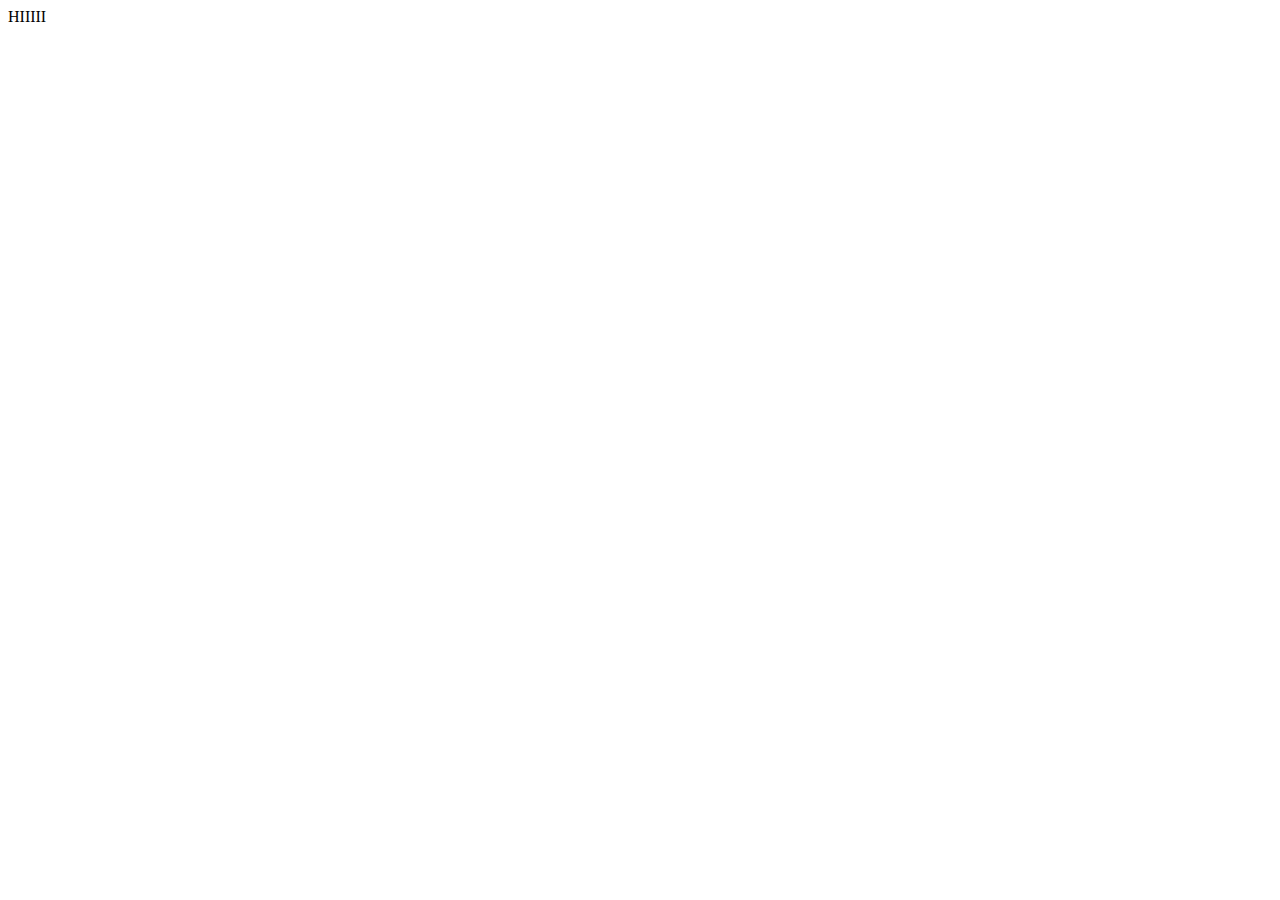
==== index.html @ 4cc230ca "Update index.html" ====
<!DOCTYPE html>
<html>
<head>
	<meta charset="utf-8">
	<meta name="viewport" content="width=device-width, initial-scale=1">
	<title>Sample File</title>
	<!-- <link rel="stylesheet" type="text/css" href="style.css"> -->
</head>
<body>
	HIIIII  
</body>
</html>
---- style.css ----
body{
	/* this is the outermost element on your page*/
	background: yellow;
}
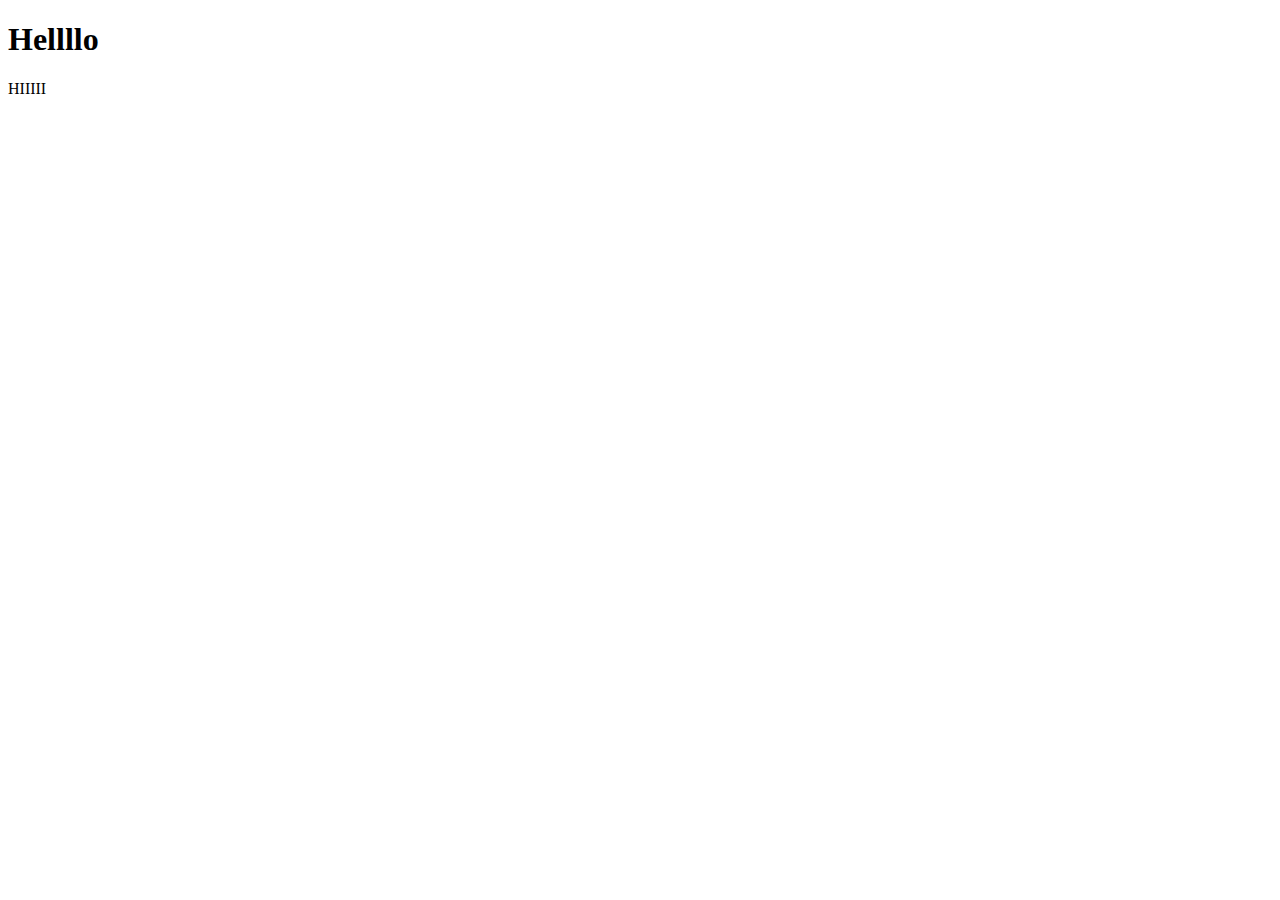
==== commit 9173682a: "Update index.html" ====
--- a/index.html
+++ b/index.html
@@ -5,6 +5,7 @@
 	<meta name="viewport" content="width=device-width, initial-scale=1">
 	<title>Sample File</title>
 	<!-- <link rel="stylesheet" type="text/css" href="style.css"> -->
+	<h1> Hellllo </h1>
 </head>
 <body>
 	HIIIII  
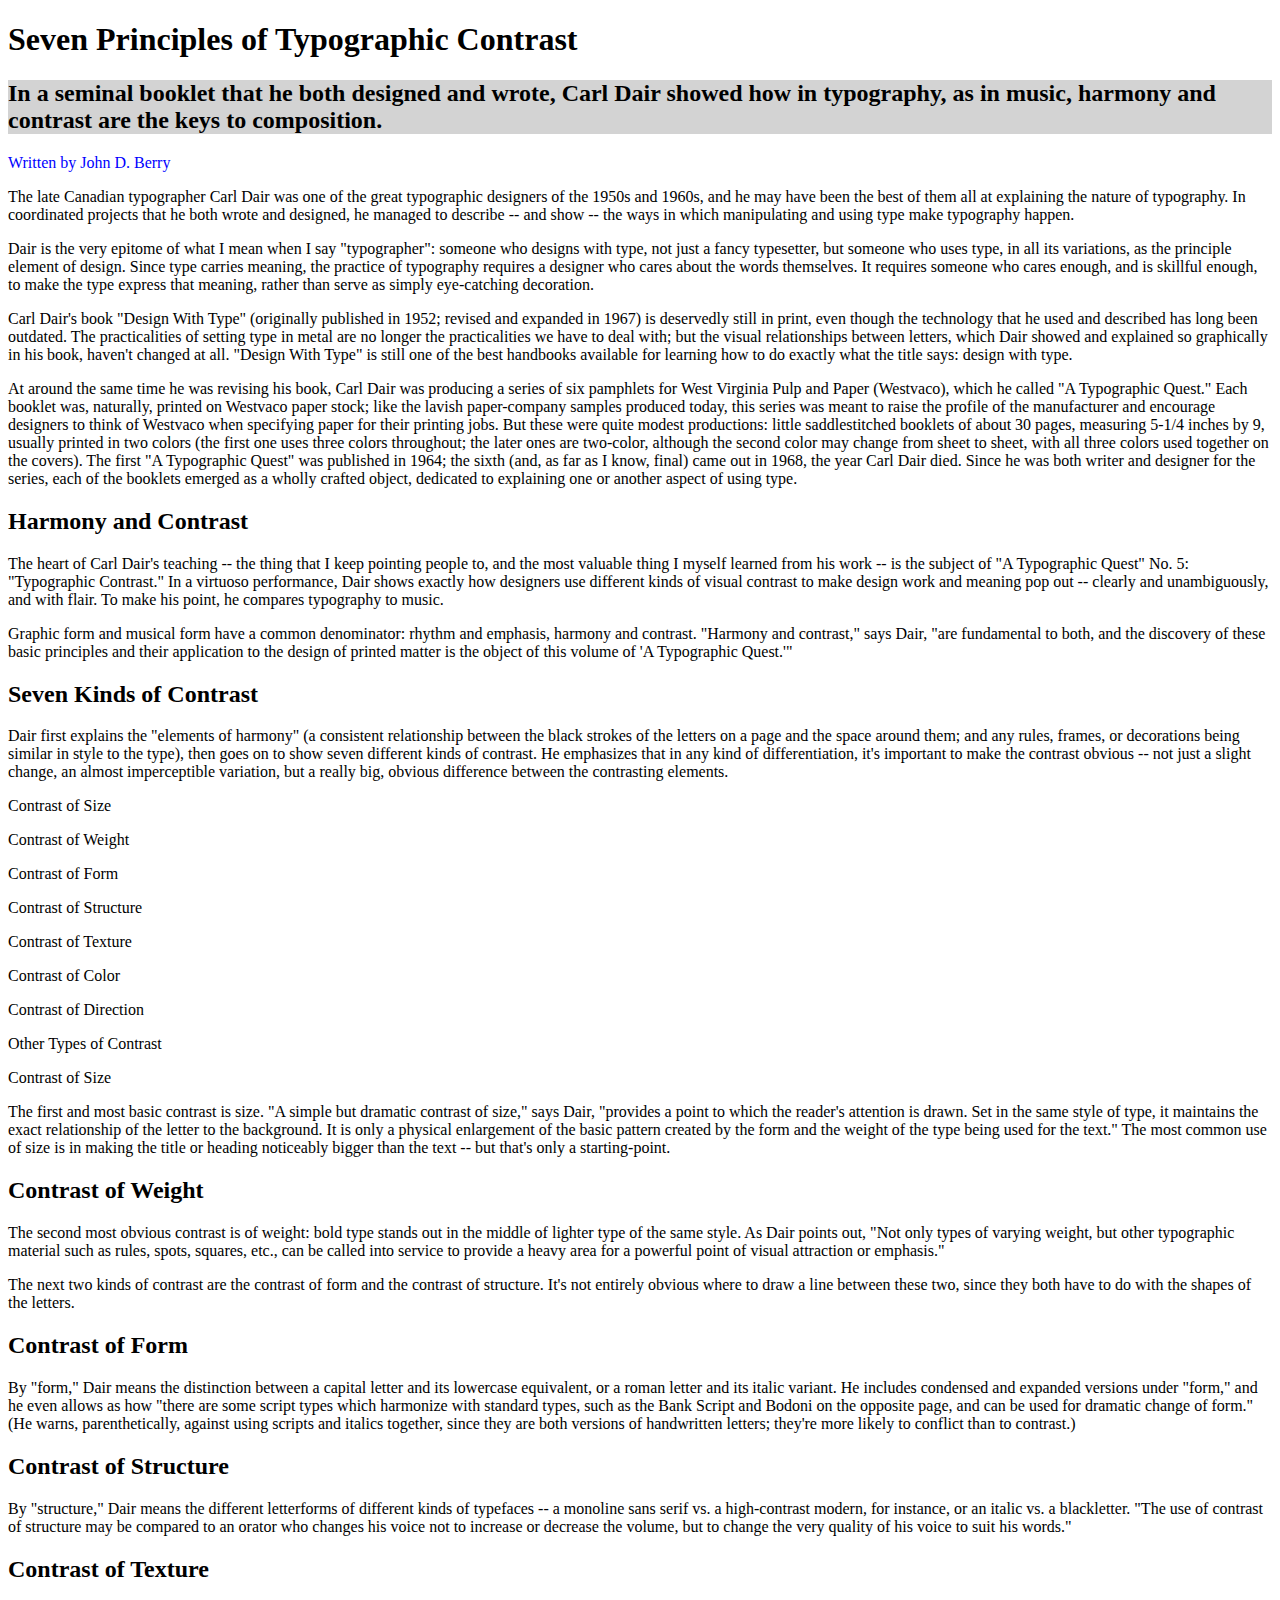
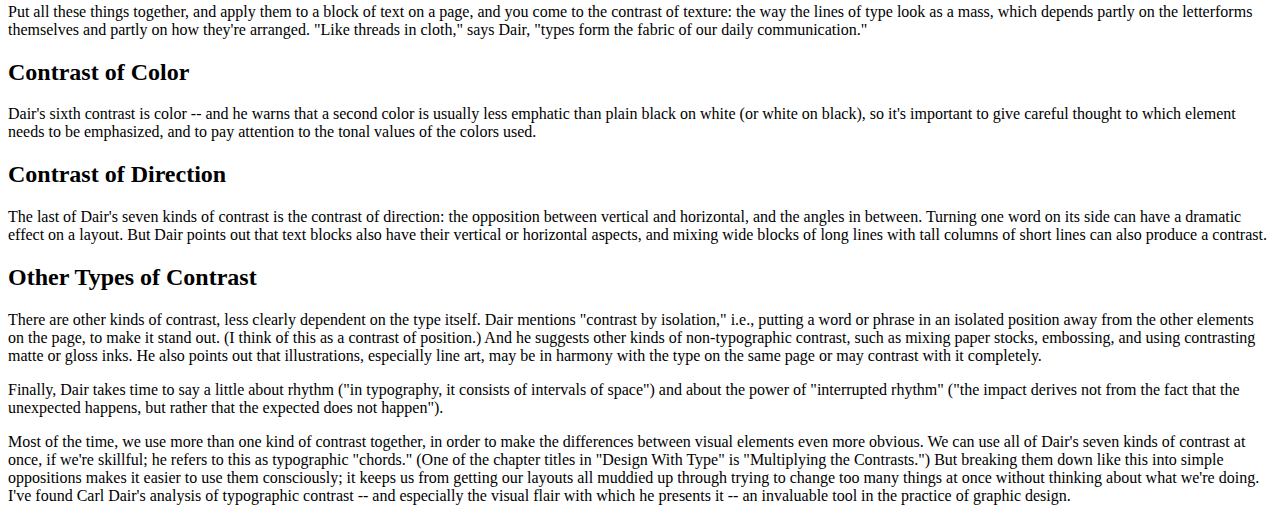
==== commit 5ff8ba33: "Add files via upload" ====
--- a/index.html
+++ b/index.html
@@ -1,13 +1,160 @@
 <!DOCTYPE html>
 <html>
-<head>
-	<meta charset="utf-8">
-	<meta name="viewport" content="width=device-width, initial-scale=1">
-	<title>Sample File</title>
-	<!-- <link rel="stylesheet" type="text/css" href="style.css"> -->
-	<h1> Hellllo </h1>
-</head>
-<body>
-	HIIIII  
-</body>
-</html>
+	<head>
+		<title>HTML Semantic Markup Exercise</title>
+		<meta charset="utf-8">
+		<meta name="viewport" content="width=device-width, initial-scale=1">
+	</head>
+	<body>
+
+		<h1> Seven Principles of Typographic Contrast </h1>
+
+
+		<h2 style="background-color:LightGray;">
+In a seminal booklet that he both designed and wrote, Carl Dair showed how in typography, as in music, harmony and contrast are the keys to composition.</h2>
+
+<p style="color:blue;">Written by John D. Berry
+</p>
+
+
+<p>The late Canadian typographer Carl Dair was one of the great typographic designers of the 1950s and 1960s, and he may have been the best of them all at explaining the nature of typography. In coordinated projects that he both wrote and designed, he managed to describe -- and show -- the ways in which manipulating and using type make typography happen. 
+</p>
+
+<p>
+Dair is the very epitome of what I mean when I say "typographer": someone who designs with type, not just a fancy typesetter, but someone who uses type, in all its variations, as the principle element of design. Since type carries meaning, the practice of typography requires a designer who cares about the words themselves. It requires someone who cares enough, and is skillful enough, to make the type express that meaning, rather than serve as simply eye-catching decoration.
+</p>
+
+<p>
+Carl Dair's book "Design With Type" (originally published in 1952; revised and expanded in 1967) is deservedly still in print, even though the technology that he used and described has long been outdated. The practicalities of setting type in metal are no longer the practicalities we have to deal with; but the visual relationships between letters, which Dair showed and explained so graphically in his book, haven't changed at all. "Design With Type" is still one of the best handbooks available for learning how to do exactly what the title says: design with type.
+</p>
+
+<p>
+
+At around the same time he was revising his book, Carl Dair was producing a series of six pamphlets for West Virginia Pulp and Paper (Westvaco), which he called "A Typographic Quest." Each booklet was, naturally, printed on Westvaco paper stock; like the lavish paper-company samples produced today, this series was meant to raise the profile of the manufacturer and encourage designers to think of Westvaco when specifying paper for their printing jobs. But these were quite modest productions: little saddlestitched booklets of about 30 pages, measuring 5-1/4 inches by 9, usually printed in two colors (the first one uses three colors throughout; the later ones are two-color, although the second color may change from sheet to sheet, with all three colors used together on the covers). The first "A Typographic Quest" was published in 1964; the sixth (and, as far as I know, final) came out in 1968, the year Carl Dair died. Since he was both writer and designer for the series, each of the booklets emerged as a wholly crafted object, dedicated to explaining one or another aspect of using type.
+</p>
+
+
+<h2>
+Harmony and Contrast
+</h2>
+
+<p>
+The heart of Carl Dair's teaching -- the thing that I keep pointing people to, and the most valuable thing I myself learned from his work -- is the subject of "A Typographic Quest" No. 5: "Typographic Contrast." In a virtuoso performance, Dair shows exactly how designers use different kinds of visual contrast to make design work and meaning pop out -- clearly and unambiguously, and with flair. To make his point, he compares typography to music.
+</p>
+
+<p>
+
+Graphic form and musical form have a common denominator: rhythm and emphasis, harmony and contrast. "Harmony and contrast," says Dair, "are fundamental to both, and the discovery of these basic principles and their application to the design of printed matter is the object of this volume of 'A Typographic Quest.'"
+</p>
+
+<h2>
+
+Seven Kinds of Contrast
+</h2>
+
+<p>
+
+Dair first explains the "elements of harmony" (a consistent relationship between the black strokes of the letters on a page and the space around them; and any rules, frames, or decorations being similar in style to the type), then goes on to show seven different kinds of contrast. He emphasizes that in any kind of differentiation, it's important to make the contrast obvious -- not just a slight change, an almost imperceptible variation, but a really big, obvious difference between the contrasting elements.
+</p>
+
+<p>
+Contrast of Size
+</p>
+<p>
+Contrast of Weight
+</p>
+<p>
+Contrast of Form
+</p>
+<p>
+Contrast of Structure
+</p>
+<p>
+Contrast of Texture
+</p>
+<p>
+Contrast of Color
+</p>
+<p>
+Contrast of Direction
+</p>
+<p>
+Other Types of Contrast
+</p>
+<p>
+
+Contrast of Size
+</p>
+<p>
+
+The first and most basic contrast is size. "A simple but dramatic contrast of size," says Dair, "provides a point to which the reader's attention is drawn. Set in the same style of type, it maintains the exact relationship of the letter to the background. It is only a physical enlargement of the basic pattern created by the form and the weight of the type being used for the text." The most common use of size is in making the title or heading noticeably bigger than the text -- but that's only a starting-point.
+</p>
+
+<h2>
+
+Contrast of Weight
+</h2>
+<p>
+
+The second most obvious contrast is of weight: bold type stands out in the middle of lighter type of the same style. As Dair points out, "Not only types of varying weight, but other typographic material such as rules, spots, squares, etc., can be called into service to provide a heavy area for a powerful point of visual attraction or emphasis."
+</p>
+<p>
+
+The next two kinds of contrast are the contrast of form and the contrast of structure. It's not entirely obvious where to draw a line between these two, since they both have to do with the shapes of the letters.
+</p>
+<h2>
+
+
+Contrast of Form
+</h2>
+<p>
+By "form," Dair means the distinction between a capital letter and its lowercase equivalent, or a roman letter and its italic variant. He includes condensed and expanded versions under "form," and he even allows as how "there are some script types which harmonize with standard types, such as the Bank Script and Bodoni on the opposite page, and can be used for dramatic change of form." (He warns, parenthetically, against using scripts and italics together, since they are both versions of handwritten letters; they're more likely to conflict than to contrast.)
+</p>
+<h2>
+
+Contrast of Structure
+</h2>
+<p>
+
+By "structure," Dair means the different letterforms of different kinds of typefaces -- a monoline sans serif vs. a high-contrast modern, for instance, or an italic vs. a blackletter. "The use of contrast of structure may be compared to an orator who changes his voice not to increase or decrease the volume, but to change the very quality of his voice to suit his words."
+</p>
+<h2>
+
+Contrast of Texture
+</h2>
+<p>
+
+Put all these things together, and apply them to a block of text on a page, and you come to the contrast of texture: the way the lines of type look as a mass, which depends partly on the letterforms themselves and partly on how they're arranged. "Like threads in cloth," says Dair, "types form the fabric of our daily communication."
+</p>
+<h2>
+
+
+Contrast of Color
+</h2>
+<p>
+Dair's sixth contrast is color -- and he warns that a second color is usually less emphatic than plain black on white (or white on black), so it's important to give careful thought to which element needs to be emphasized, and to pay attention to the tonal values of the colors used.
+</p>
+<h2>
+Contrast of Direction
+</h2>
+<p>
+
+The last of Dair's seven kinds of contrast is the contrast of direction: the opposition between vertical and horizontal, and the angles in between. Turning one word on its side can have a dramatic effect on a layout. But Dair points out that text blocks also have their vertical or horizontal aspects, and mixing wide blocks of long lines with tall columns of short lines can also produce a contrast.
+</p>
+<h2>
+
+Other Types of Contrast
+</h2>
+<p>
+There are other kinds of contrast, less clearly dependent on the type itself. Dair mentions "contrast by isolation," i.e., putting a word or phrase in an isolated position away from the other elements on the page, to make it stand out. (I think of this as a contrast of position.) And he suggests other kinds of non-typographic contrast, such as mixing paper stocks, embossing, and using contrasting matte or gloss inks. He also points out that illustrations, especially line art, may be in harmony with the type on the same page or may contrast with it completely.
+</p>
+<p>
+
+Finally, Dair takes time to say a little about rhythm ("in typography, it consists of intervals of space") and about the power of "interrupted rhythm" ("the impact derives not from the fact that the unexpected happens, but rather that the expected does not happen").
+</p>
+<p>
+
+Most of the time, we use more than one kind of contrast together, in order to make the differences between visual elements even more obvious. We can use all of Dair's seven kinds of contrast at once, if we're skillful; he refers to this as typographic "chords." (One of the chapter titles in "Design With Type" is "Multiplying the Contrasts.") But breaking them down like this into simple oppositions makes it easier to use them consciously; it keeps us from getting our layouts all muddied up through trying to change too many things at once without thinking about what we're doing. I've found Carl Dair's analysis of typographic contrast -- and especially the visual flair with which he presents it -- an invaluable tool in the practice of graphic design.
+</p>
+	</body>
+</html>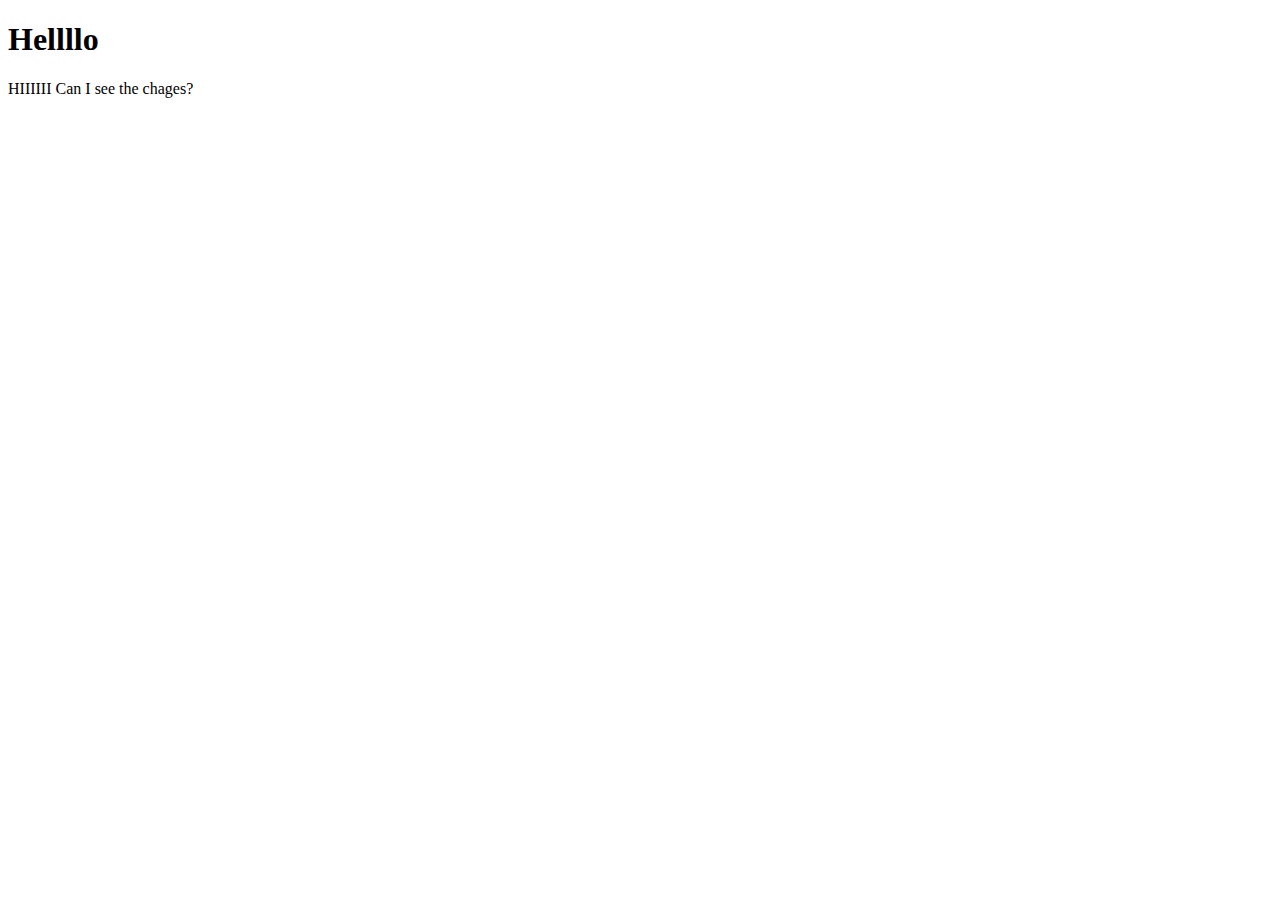
==== commit 32d66a2e: "Add files via upload" ====
--- a/index.html
+++ b/index.html
@@ -1,160 +1,13 @@
 <!DOCTYPE html>
 <html>
-	<head>
-		<title>HTML Semantic Markup Exercise</title>
-		<meta charset="utf-8">
-		<meta name="viewport" content="width=device-width, initial-scale=1">
-	</head>
-	<body>
-
-		<h1> Seven Principles of Typographic Contrast </h1>
-
-
-		<h2 style="background-color:LightGray;">
-In a seminal booklet that he both designed and wrote, Carl Dair showed how in typography, as in music, harmony and contrast are the keys to composition.</h2>
-
-<p style="color:blue;">Written by John D. Berry
-</p>
-
-
-<p>The late Canadian typographer Carl Dair was one of the great typographic designers of the 1950s and 1960s, and he may have been the best of them all at explaining the nature of typography. In coordinated projects that he both wrote and designed, he managed to describe -- and show -- the ways in which manipulating and using type make typography happen. 
-</p>
-
-<p>
-Dair is the very epitome of what I mean when I say "typographer": someone who designs with type, not just a fancy typesetter, but someone who uses type, in all its variations, as the principle element of design. Since type carries meaning, the practice of typography requires a designer who cares about the words themselves. It requires someone who cares enough, and is skillful enough, to make the type express that meaning, rather than serve as simply eye-catching decoration.
-</p>
-
-<p>
-Carl Dair's book "Design With Type" (originally published in 1952; revised and expanded in 1967) is deservedly still in print, even though the technology that he used and described has long been outdated. The practicalities of setting type in metal are no longer the practicalities we have to deal with; but the visual relationships between letters, which Dair showed and explained so graphically in his book, haven't changed at all. "Design With Type" is still one of the best handbooks available for learning how to do exactly what the title says: design with type.
-</p>
-
-<p>
-
-At around the same time he was revising his book, Carl Dair was producing a series of six pamphlets for West Virginia Pulp and Paper (Westvaco), which he called "A Typographic Quest." Each booklet was, naturally, printed on Westvaco paper stock; like the lavish paper-company samples produced today, this series was meant to raise the profile of the manufacturer and encourage designers to think of Westvaco when specifying paper for their printing jobs. But these were quite modest productions: little saddlestitched booklets of about 30 pages, measuring 5-1/4 inches by 9, usually printed in two colors (the first one uses three colors throughout; the later ones are two-color, although the second color may change from sheet to sheet, with all three colors used together on the covers). The first "A Typographic Quest" was published in 1964; the sixth (and, as far as I know, final) came out in 1968, the year Carl Dair died. Since he was both writer and designer for the series, each of the booklets emerged as a wholly crafted object, dedicated to explaining one or another aspect of using type.
-</p>
-
-
-<h2>
-Harmony and Contrast
-</h2>
-
-<p>
-The heart of Carl Dair's teaching -- the thing that I keep pointing people to, and the most valuable thing I myself learned from his work -- is the subject of "A Typographic Quest" No. 5: "Typographic Contrast." In a virtuoso performance, Dair shows exactly how designers use different kinds of visual contrast to make design work and meaning pop out -- clearly and unambiguously, and with flair. To make his point, he compares typography to music.
-</p>
-
-<p>
-
-Graphic form and musical form have a common denominator: rhythm and emphasis, harmony and contrast. "Harmony and contrast," says Dair, "are fundamental to both, and the discovery of these basic principles and their application to the design of printed matter is the object of this volume of 'A Typographic Quest.'"
-</p>
-
-<h2>
-
-Seven Kinds of Contrast
-</h2>
-
-<p>
-
-Dair first explains the "elements of harmony" (a consistent relationship between the black strokes of the letters on a page and the space around them; and any rules, frames, or decorations being similar in style to the type), then goes on to show seven different kinds of contrast. He emphasizes that in any kind of differentiation, it's important to make the contrast obvious -- not just a slight change, an almost imperceptible variation, but a really big, obvious difference between the contrasting elements.
-</p>
-
-<p>
-Contrast of Size
-</p>
-<p>
-Contrast of Weight
-</p>
-<p>
-Contrast of Form
-</p>
-<p>
-Contrast of Structure
-</p>
-<p>
-Contrast of Texture
-</p>
-<p>
-Contrast of Color
-</p>
-<p>
-Contrast of Direction
-</p>
-<p>
-Other Types of Contrast
-</p>
-<p>
-
-Contrast of Size
-</p>
-<p>
-
-The first and most basic contrast is size. "A simple but dramatic contrast of size," says Dair, "provides a point to which the reader's attention is drawn. Set in the same style of type, it maintains the exact relationship of the letter to the background. It is only a physical enlargement of the basic pattern created by the form and the weight of the type being used for the text." The most common use of size is in making the title or heading noticeably bigger than the text -- but that's only a starting-point.
-</p>
-
-<h2>
-
-Contrast of Weight
-</h2>
-<p>
-
-The second most obvious contrast is of weight: bold type stands out in the middle of lighter type of the same style. As Dair points out, "Not only types of varying weight, but other typographic material such as rules, spots, squares, etc., can be called into service to provide a heavy area for a powerful point of visual attraction or emphasis."
-</p>
-<p>
-
-The next two kinds of contrast are the contrast of form and the contrast of structure. It's not entirely obvious where to draw a line between these two, since they both have to do with the shapes of the letters.
-</p>
-<h2>
-
-
-Contrast of Form
-</h2>
-<p>
-By "form," Dair means the distinction between a capital letter and its lowercase equivalent, or a roman letter and its italic variant. He includes condensed and expanded versions under "form," and he even allows as how "there are some script types which harmonize with standard types, such as the Bank Script and Bodoni on the opposite page, and can be used for dramatic change of form." (He warns, parenthetically, against using scripts and italics together, since they are both versions of handwritten letters; they're more likely to conflict than to contrast.)
-</p>
-<h2>
-
-Contrast of Structure
-</h2>
-<p>
-
-By "structure," Dair means the different letterforms of different kinds of typefaces -- a monoline sans serif vs. a high-contrast modern, for instance, or an italic vs. a blackletter. "The use of contrast of structure may be compared to an orator who changes his voice not to increase or decrease the volume, but to change the very quality of his voice to suit his words."
-</p>
-<h2>
-
-Contrast of Texture
-</h2>
-<p>
-
-Put all these things together, and apply them to a block of text on a page, and you come to the contrast of texture: the way the lines of type look as a mass, which depends partly on the letterforms themselves and partly on how they're arranged. "Like threads in cloth," says Dair, "types form the fabric of our daily communication."
-</p>
-<h2>
-
-
-Contrast of Color
-</h2>
-<p>
-Dair's sixth contrast is color -- and he warns that a second color is usually less emphatic than plain black on white (or white on black), so it's important to give careful thought to which element needs to be emphasized, and to pay attention to the tonal values of the colors used.
-</p>
-<h2>
-Contrast of Direction
-</h2>
-<p>
-
-The last of Dair's seven kinds of contrast is the contrast of direction: the opposition between vertical and horizontal, and the angles in between. Turning one word on its side can have a dramatic effect on a layout. But Dair points out that text blocks also have their vertical or horizontal aspects, and mixing wide blocks of long lines with tall columns of short lines can also produce a contrast.
-</p>
-<h2>
-
-Other Types of Contrast
-</h2>
-<p>
-There are other kinds of contrast, less clearly dependent on the type itself. Dair mentions "contrast by isolation," i.e., putting a word or phrase in an isolated position away from the other elements on the page, to make it stand out. (I think of this as a contrast of position.) And he suggests other kinds of non-typographic contrast, such as mixing paper stocks, embossing, and using contrasting matte or gloss inks. He also points out that illustrations, especially line art, may be in harmony with the type on the same page or may contrast with it completely.
-</p>
-<p>
-
-Finally, Dair takes time to say a little about rhythm ("in typography, it consists of intervals of space") and about the power of "interrupted rhythm" ("the impact derives not from the fact that the unexpected happens, but rather that the expected does not happen").
-</p>
-<p>
-
-Most of the time, we use more than one kind of contrast together, in order to make the differences between visual elements even more obvious. We can use all of Dair's seven kinds of contrast at once, if we're skillful; he refers to this as typographic "chords." (One of the chapter titles in "Design With Type" is "Multiplying the Contrasts.") But breaking them down like this into simple oppositions makes it easier to use them consciously; it keeps us from getting our layouts all muddied up through trying to change too many things at once without thinking about what we're doing. I've found Carl Dair's analysis of typographic contrast -- and especially the visual flair with which he presents it -- an invaluable tool in the practice of graphic design.
-</p>
-	</body>
-</html>+<head>
+	<meta charset="utf-8">
+	<meta name="viewport" content="width=device-width, initial-scale=1">
+	<title>Sample File</title>
+	<!-- <link rel="stylesheet" type="text/css" href="style.css"> -->
+	<h1> Hellllo </h1>
+</head>
+<body>
+	HIIIIII Can I see the chages?
+</body>
+</html>
--- a/style.css
+++ b/style.css
@@ -0,0 +1,4 @@
+body{
+	/* this is the outermost element on your page*/
+	background: yellow;
+}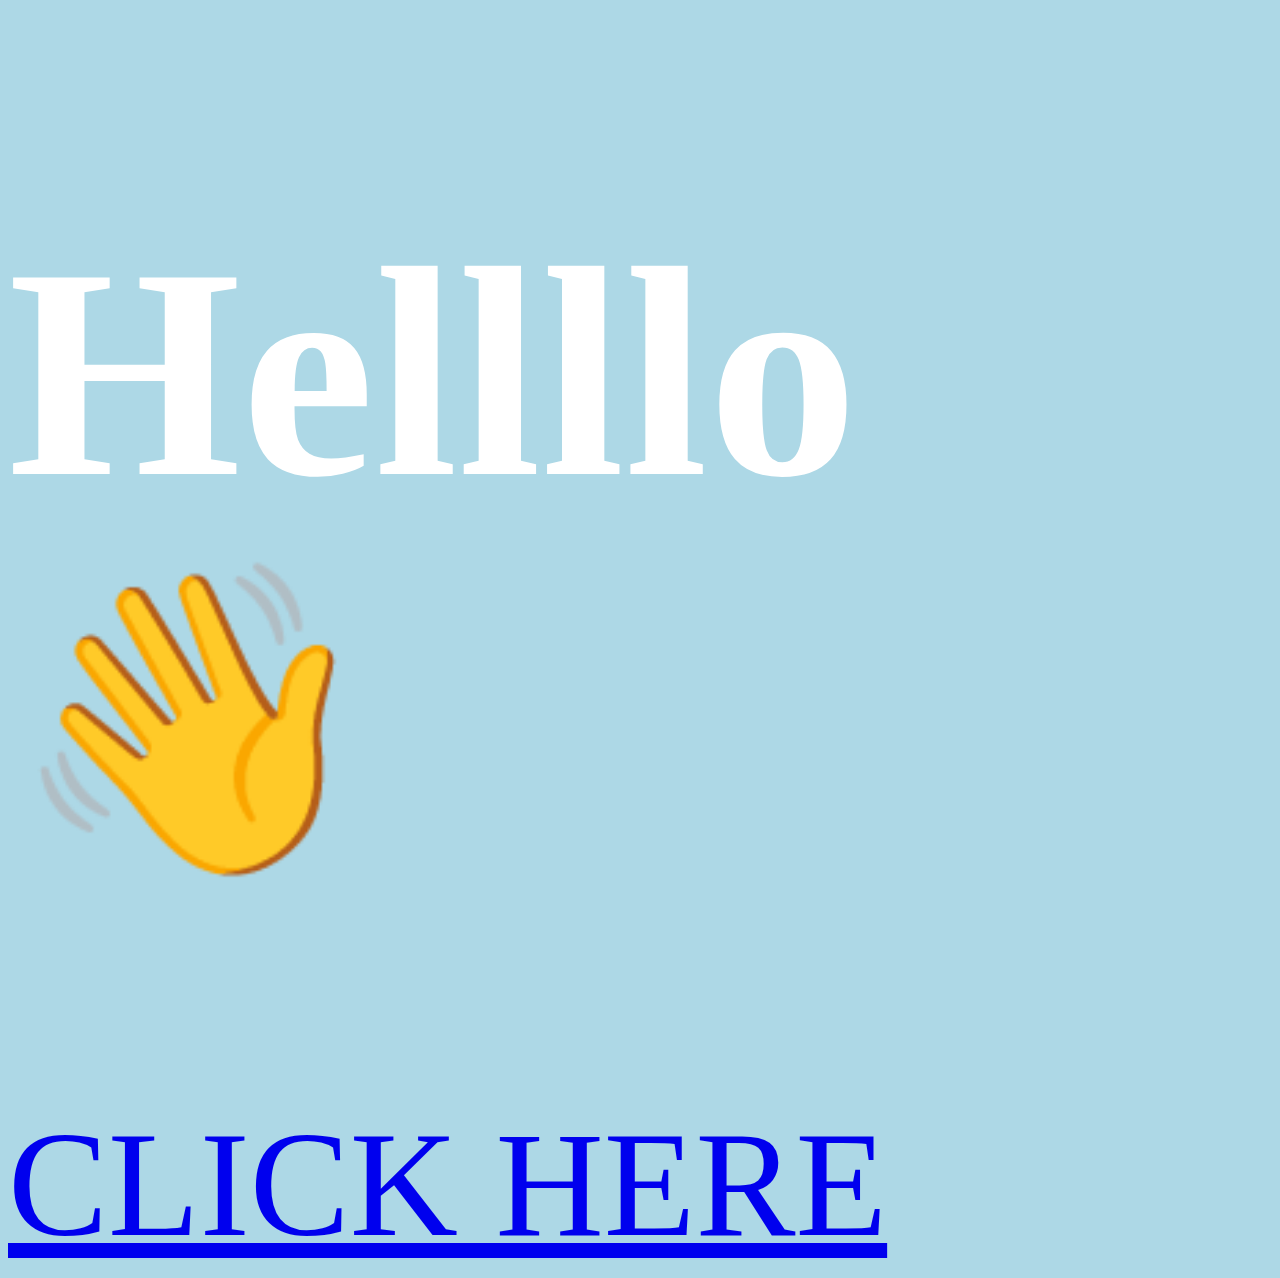
==== commit a4cbec7f: "commit" ====
--- a/index.html
+++ b/index.html
@@ -4,10 +4,13 @@
 	<meta charset="utf-8">
 	<meta name="viewport" content="width=device-width, initial-scale=1">
 	<title>Sample File</title>
-	<!-- <link rel="stylesheet" type="text/css" href="style.css"> -->
-	<h1> Hellllo </h1>
+	<link rel="stylesheet" type="text/css" href="css/style.css"> 
+	<h1> Hellllo 👋</h1>
 </head>
 <body>
-	HIIIIII Can I see the chages?
+<a href="markup/index.html"> CLICK HERE</a>
 </body>
 </html>
+
+
+
--- a/css/style.css
+++ b/css/style.css
@@ -0,0 +1,16 @@
+@font-face{
+	font-family: 'Reed';
+	src: url('Reed Semibold Italic.otf') format('otf');
+	font-weight: 400;
+}
+
+
+
+
+body{
+	/* this is the outermost element on your page*/
+	background: lightblue;
+	color: white;
+	font-family:'Reed';
+	font-size: 150px;
+}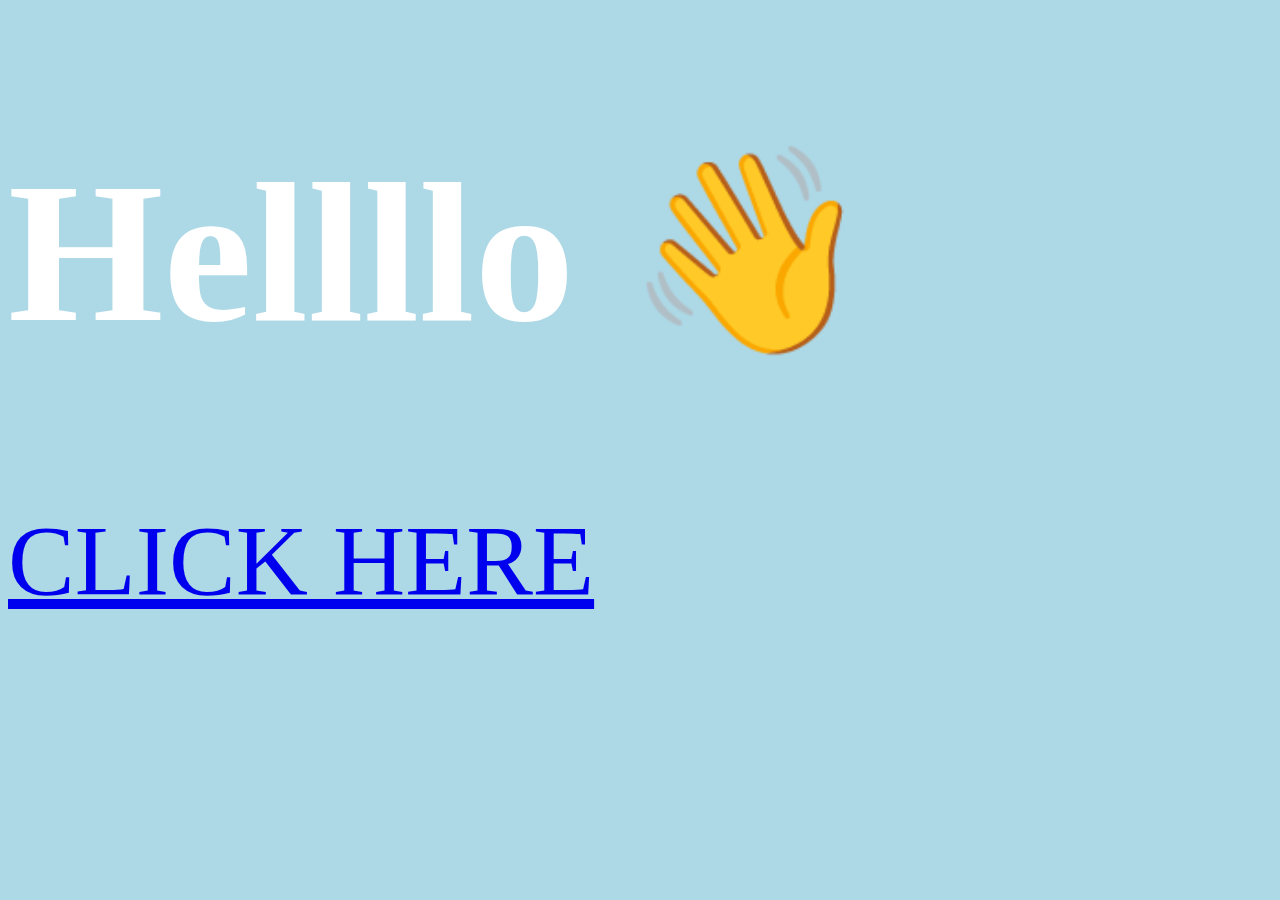
==== commit 1b19fc34: "Update index.html" ====
--- a/index.html
+++ b/index.html
@@ -5,7 +5,12 @@
 	<meta name="viewport" content="width=device-width, initial-scale=1">
 	<title>Sample File</title>
 	<link rel="stylesheet" type="text/css" href="css/style.css"> 
-	<h1> Hellllo 👋</h1>
+	<h1>Hellllo 👋</h1>
+	    <style>
+        p::first-letter {
+            margin-left: 10px; 
+        }
+    </style>
 </head>
 <body>
 <a href="markup/index.html"> CLICK HERE</a>
--- a/css/style.css
+++ b/css/style.css
@@ -12,5 +12,5 @@
 	background: lightblue;
 	color: white;
 	font-family:'Reed';
-	font-size: 150px;
+	font-size: 100px;
 }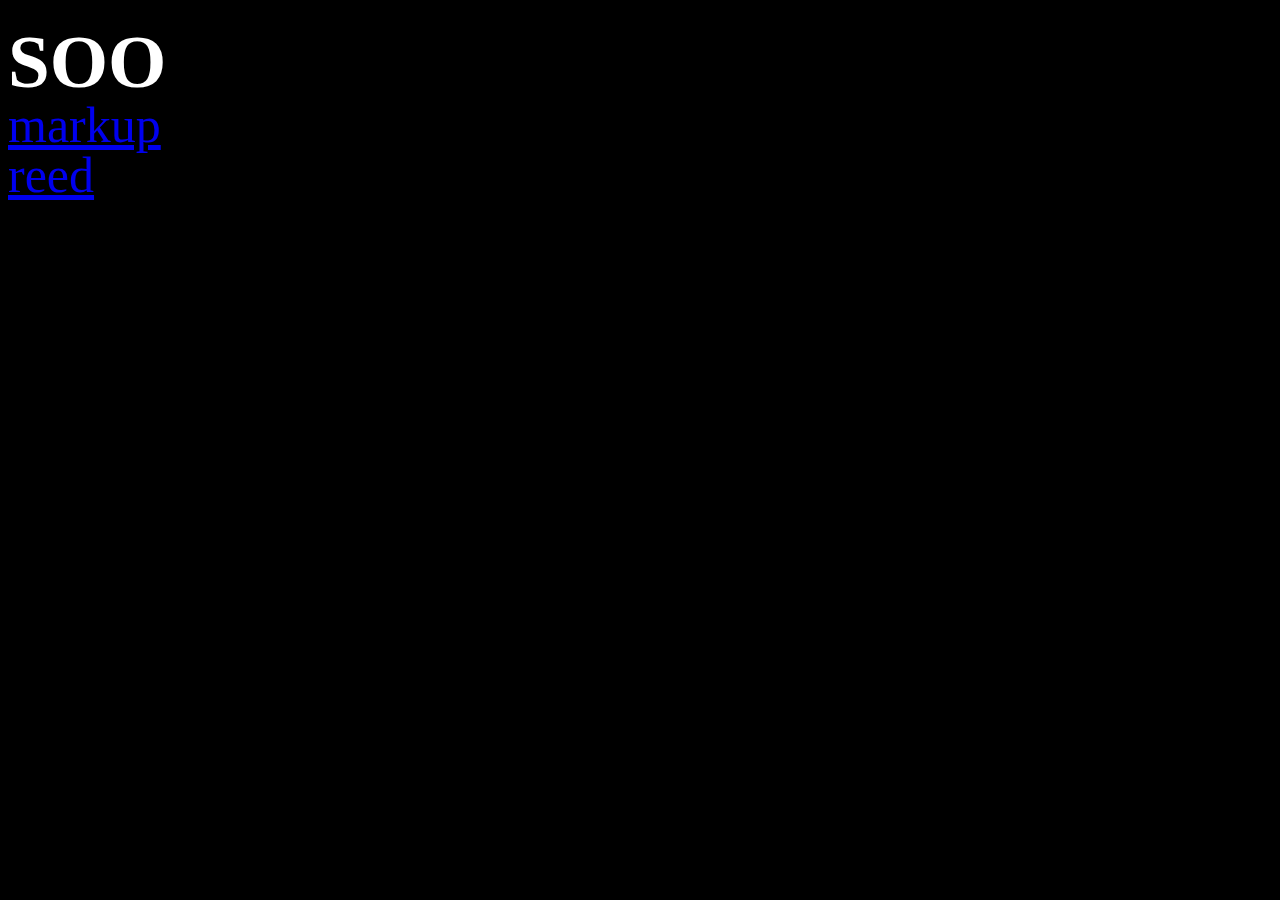
==== commit 269c6bc6: "commit" ====
--- a/index.html
+++ b/index.html
@@ -5,16 +5,13 @@
 	<meta name="viewport" content="width=device-width, initial-scale=1">
 	<title>Sample File</title>
 	<link rel="stylesheet" type="text/css" href="css/style.css"> 
-	<h1>Hellllo 👋</h1>
-	    <style>
-        p::first-letter {
-            margin-left: 10px; 
-        }
-    </style>
+	<h2> SOO </h2>
+
+<p>
+<a href="markup/index.html"> markup</a> </p>
+<p>
+<a href="reed/index.html"> reed</a> </p>
 </head>
-<body>
-<a href="markup/index.html"> CLICK HERE</a>
-</body>
 </html>
 
 
--- a/css/style.css
+++ b/css/style.css
@@ -1,6 +1,6 @@
 @font-face{
 	font-family: 'Reed';
-	src: url('Reed Semibold Italic.otf') format('otf');
+	src: url('ReedRegularItalic.otf') format('otf');
 	font-weight: 400;
 }
 
@@ -9,8 +9,9 @@
 
 body{
 	/* this is the outermost element on your page*/
-	background: lightblue;
+	background: black;
 	color: white;
 	font-family:'Reed';
-	font-size: 100px;
+	font-size: 50px;
+	line-height: 0.0;
 }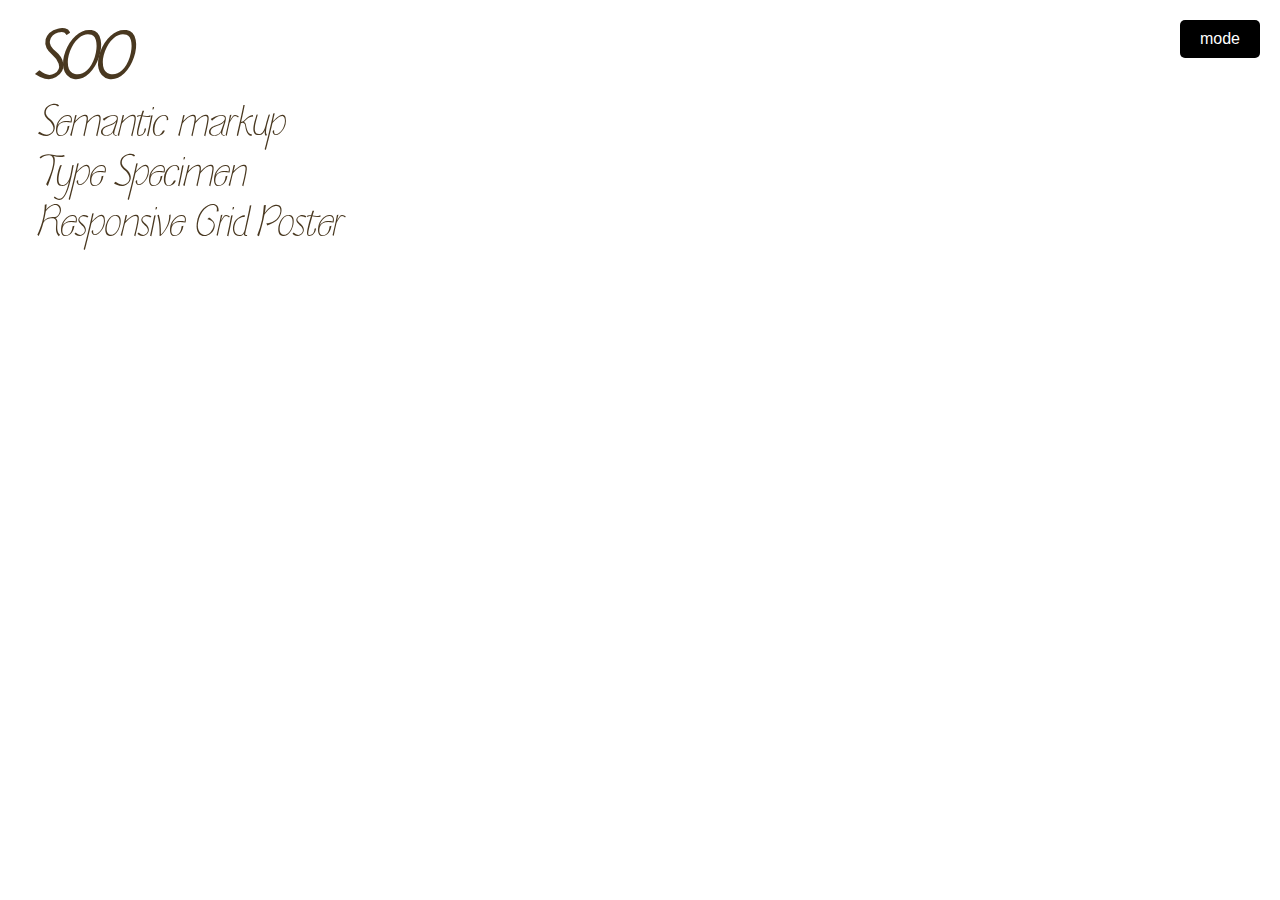
==== commit 8d434c24: "go" ====
--- a/index.html
+++ b/index.html
@@ -1,18 +1,21 @@
 <!DOCTYPE html>
-<html>
+<html lang="en">
 <head>
-	<meta charset="utf-8">
-	<meta name="viewport" content="width=device-width, initial-scale=1">
-	<title>Sample File</title>
-	<link rel="stylesheet" type="text/css" href="css/style.css"> 
-	<h2> SOO </h2>
+    <meta charset="UTF-8">
+    <meta name="viewport" content="width=device-width, initial-scale=1.0">
+    <title>Dark Mode Toggle</title>
+    <link rel="stylesheet" href="css/style.css">
+</head>
+<body>
+    <!-- 다크 모드 토글 버튼 -->
+    <button id="dark-mode-toggle">mode</button>
 
-<p>
-<a href="markup/index.html"> markup</a> </p>
-<p>
-<a href="reed/index.html"> reed</a> </p>
-</head>
-</html>
+    <h2>SOO</h2>
+    <p><a href="markup/index.html">Semantic markup</a></p>
+    <p><a href="reed/index.html">Type Specimen</a></p>
+    <p><a href="poster/index.html">Responsive Grid Poster</a></p>
 
-
-
+    <!-- JS 파일을 body 끝에 배치 -->
+    <script src="script.js"></script>
+</body>
+</html>--- a/css/style.css
+++ b/css/style.css
@@ -1,17 +1,57 @@
-@font-face{
-	font-family: 'Reed';
-	src: url('ReedRegularItalic.otf') format('otf');
-	font-weight: 400;
+/* 기본 스타일 */
+@font-face {
+    font-family: 'Reed';
+    src: url('Reed-SemiboldItalic.woff2') format('woff2');
+    font-weight: 400;
 }
 
+body {
+    background: white;
+    color: #493820;
+    font-family: 'Reed';
+    font-size: 50px;
+    line-height: 0.0;
+    margin-top: 30px;
+    margin-left: 40px;
+    margin-right: 40px;
+}
 
+/* 다크 모드 토글 버튼 스타일 */
+#dark-mode-toggle {
+    position: absolute; /* 위치를 고정 */
+    top: 20px; /* 위에서 20px 떨어진 위치 */
+    right: 20px; /* 오른쪽에서 20px 떨어진 위치 */
+    background-color: black;
+    border: none;
+    color: white;
+    padding: 10px 20px;
+    font-size: 16px;
+    cursor: pointer;
+    border-radius: 5px;
+}
 
+/* 링크 스타일 */
+a {
+    text-decoration: none;
+    color: inherit;
+}
 
-body{
-	/* this is the outermost element on your page*/
-	background: black;
-	color: white;
-	font-family:'Reed';
-	font-size: 50px;
-	line-height: 0.0;
+a:hover {
+    text-decoration: underline;
+    color: inherit;
+}
+
+/* 다크 모드 스타일 */
+body.dark-mode {
+    background: #2e2e2e; /* 어두운 배경 */
+    color: #dcdcdc; /* 밝은 텍스트 */
+}
+
+body.dark-mode a {
+    color: #dcdcdc; /* 링크 색상 */
+}
+
+body.dark-mode a:hover {
+    text-decoration: underline;
+    color: #ffffff; /* 호버 시 색상 */
 }